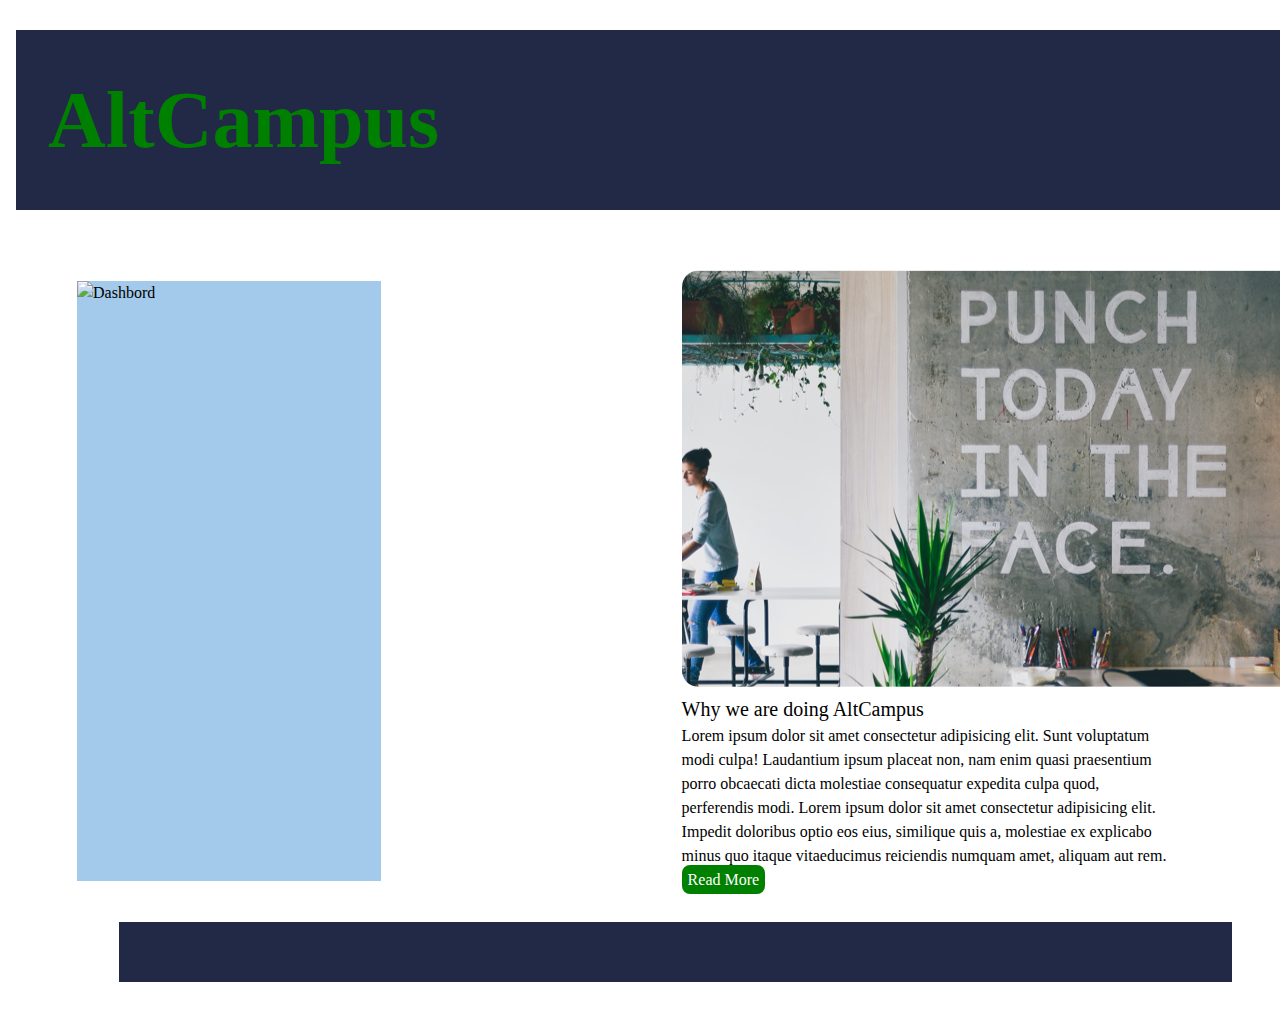
==== block-BHaabo/index.html @ 3e89f2c3 "add Assignment 2 flex" ====
<!-- 
- Create a page using flexbox according to the layout shown below.

![Flex Shrink Property](https://raw.githubusercontent.com/suraj122/AC-STYLE-images/master/flexbox/ex-2.png)

- Using CSS resets is necessary.
- Use semantic tags and keep the nesting and indentation proper. 
-->
<!DOCTYPE html>
 <html lang="en">
 <head>
     <meta charset="UTF-8">
     <meta http-equiv="X-UA-Compatible" content="IE=edge">
     <meta name="viewport" content="width=device-width, initial-scale=1.0">
     <title>Assignment 2 flex</title>
     <link rel="stylesheet" href="assets/stylesheet/style.css">
     <script src="https://kit.fontawesome.com/1ccbc6b453.js" crossorigin="anonymous"></script>
 </head>
 <body>
    <header class="header">
        <div class="container flex">
            <a class="brand" href="#"><h1>AltCampus</h1></a>
        </div>
    </header>
    <main>
        <section>
            <div class="container flex">
            <aside class="box">
                <img src="assets/icons/dashboard.svg" alt="Dashbord">

            </aside>  
            <article class="image">  
                <img src="assets/media/01.png" class="pic" alt="01">
            <h2>
                Why we are doing AltCampus
            </h2>
            <p>
                Lorem ipsum dolor sit amet consectetur adipisicing elit. 
                Sunt voluptatum modi culpa! Laudantium ipsum placeat non,
                 nam enim quasi praesentium porro obcaecati dicta molestiae
                 consequatur expedita culpa quod, perferendis modi.
                Lorem ipsum dolor sit amet consectetur adipisicing elit. 
                Impedit doloribus optio eos eius, similique quis a, molestiae 
                ex explicabo minus quo itaque vitaeducimus reiciendis 
                 numquam amet, aliquam aut rem.
            </p>
            <a href="#">Read More</a>
            </article>
            </div>
        </section>
</main>
    <footer>
        <div class="container flex">
            <small>
                &copy Altcampus
            </small>
        <nav class="footer">
            <a href="#"><i class="fab fa-facebook-f"></i></a>
            <a href="#"><i class="fab fa-twitter"></i></a>
            <a href="#"><i class="fab fa-instagram"></i></a>
            <a href="#"><i class="fab fa-linkedin-in"></i></a>
        </nav>
        </div>
    </footer>
</body>
</html>
---- block-BHaabo/assets/stylesheet/style.css ----
/* http://meyerweb.com/eric/tools/css/reset/ 
   v2.0 | 20110126
   License: none (public domain)
*/

html, body, div, span, applet, object, iframe,
h1, h2, h3, h4, h5, h6, p, blockquote, pre,
a, abbr, acronym, address, big, cite, code,
del, dfn, em, img, ins, kbd, q, s, samp,
small, strike, strong, sub, sup, tt, var,
b, u, i, center,
dl, dt, dd, ol, ul, li,
fieldset, form, label, legend,
table, caption, tbody, tfoot, thead, tr, th, td,
article, aside, canvas, details, embed, 
figure, figcaption, footer, header, hgroup, 
menu, nav, output, ruby, section, summary,
time, mark, audio, video {
	margin: 0;
	padding: 0;
	border: 0;
	font-size: 100%;
	font: inherit;
	vertical-align: baseline;
}
/* HTML5 display-role reset for older browsers */
article, aside, details, figcaption, figure, 
footer, header, hgroup, menu, nav, section {
	display: block;
}
body {
	line-height: 1;
}
ol, ul {
	list-style: none;
}
blockquote, q {
	quotes: none;
}
blockquote:before, blockquote:after,
q:before, q:after {
	content: '';
	content: none;
}
table {
	border-collapse: collapse;
	border-spacing: 0;
}
/* PAGE STYLE */
*,
*::before,
*::after {
    box-sizing:border-box;
}
body {
    line-height: 1.5;
    font-size: 16px;
}
.container {
    max-width: 1330px;
    margin: 0 auto;
    padding: 0 32px;
}
.clearfix::before,
.clearfix::after {
    content: "";
    display:table;
} 
.clearfix::after {
    clear:both;
}
header {
    background-color:rgb(34,41,70);
    /* position: fixed; */
    width: 1330px;
    margin: 30px 16px;
    padding: 30px 0;
}
.brand {
    width: 120px;
    font-size: 80px;
    color:green;
    font-weight: bold;
    text-decoration: none;
}
.flex {
    display: flex;
    justify-content: space-between;
    align-items: center;
}
.box {
    width: 25%;
    height:600px;
    margin-top: 30px;
    margin-left: 45px;
    background-color:rgb(163,202,234);
}
.image {
    width: 40%;
    margin-right: 80px;
    margin-top: 30px;
    flex-wrap: wrap;
}
.image a {
    background-color: green;
    text-decoration: none;
    color: white;
    padding: 6px;
    margin-top: 20px;
    border-radius: 8px;
}
.article {
    width: 50%;
}
h2 {
    width: 50%;
    font-size: 20px;
    font-weight: 500;
}
.footer {
    width:1330px ;
    padding: 30px 0;
    text-decoration:none;
    text-transform: uppercase;
    background-color:rgb(34,41,70);
    font-size:20px;
    margin: 30px 16px;
    text-align: center;
}
.footer a {
    color: white;
}
.container small {
    color: white;

}
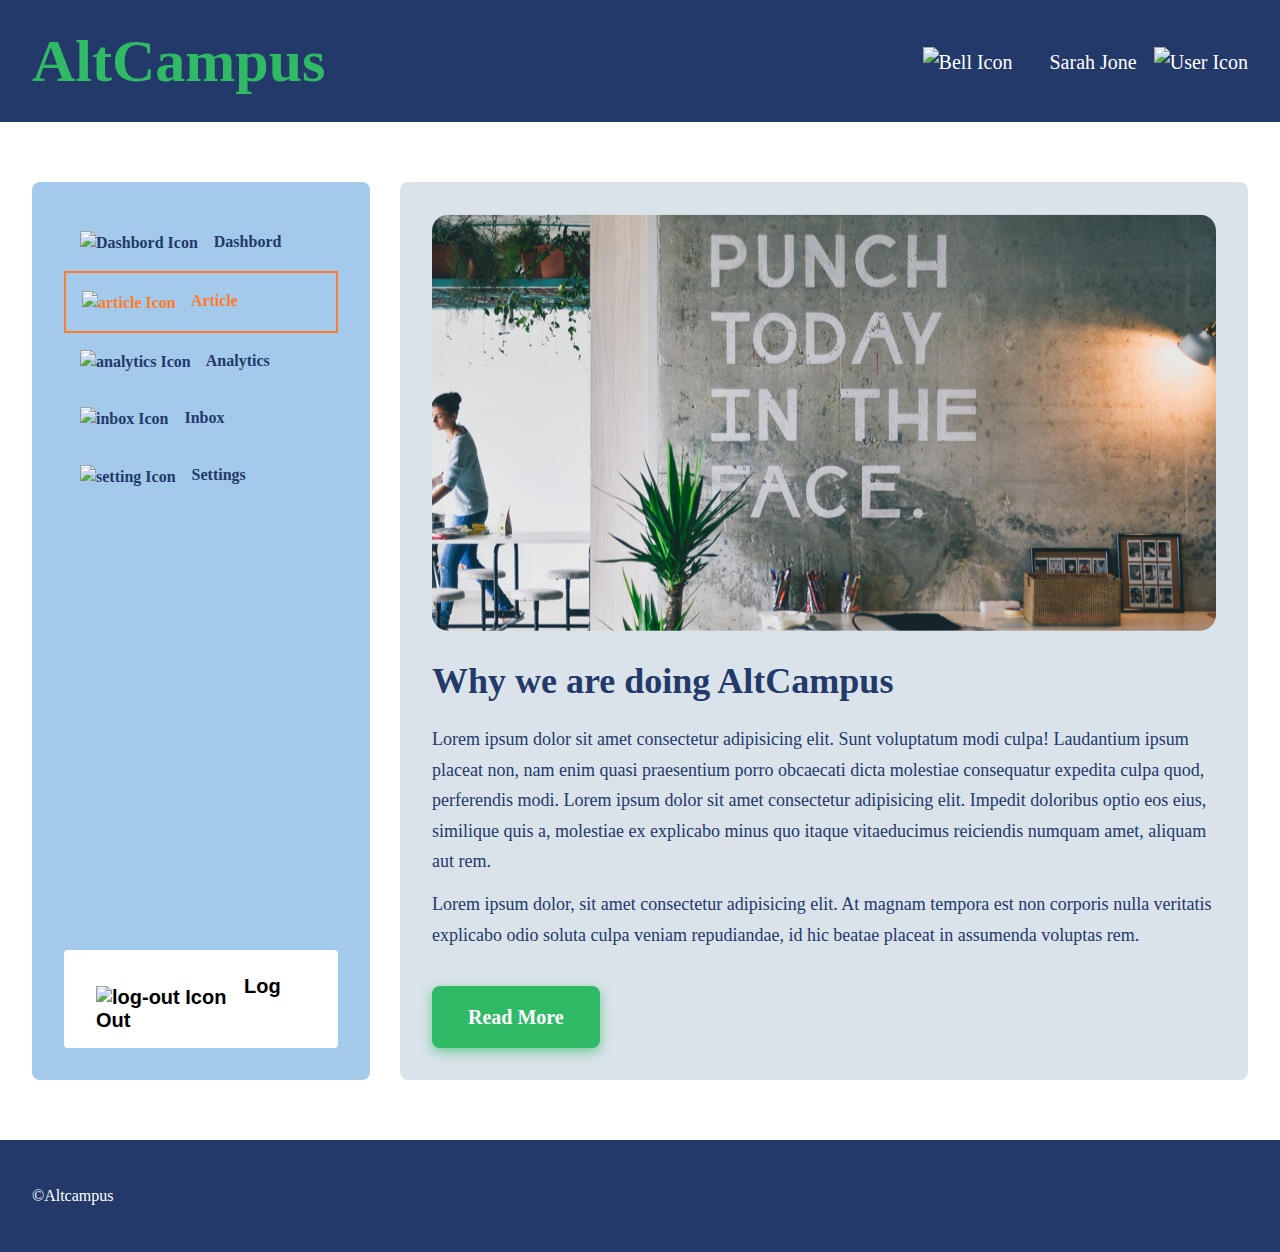
==== commit 0de7800b: "add refactor assignment 2 flex" ====
--- a/block-BHaabo/index.html
+++ b/block-BHaabo/index.html
@@ -19,22 +19,56 @@
  <body>
     <header class="header">
         <div class="container flex">
-            <a class="brand" href="#"><h1>AltCampus</h1></a>
+            <a class="brand" href="#">
+                <h1>AltCampus</h1>
+            </a>
+            <nav class="nav">
+                <a href="#">
+                    <img src="assets/icons/bell.svg" alt="Bell Icon">
+                </a>
+                <a href="#">
+                    <span>Sarah Jone</span>
+                <img src="assets/icons/user.svg" alt="User Icon ">
+            </a>
+            </nav>
         </div>
     </header>
-    <main>
-        <section>
-            <div class="container flex">
-            <aside class="box">
-                <img src="assets/icons/dashboard.svg" alt="Dashbord">
+    <main class="container flex padding">
+        <aside class="sidebar">
+            <nav class="sidebar-nav">
+                <a href="#">
+                    <img src="assets/icons/dashboard.svg" alt="Dashbord Icon">
+                    <span>Dashbord</span>
+                </a>
+                <a class="active" href="#">
+                    <img src="assets/icons/article.svg" alt="article Icon">
+                    <span>Article</span>
+                </a>
+                <a href="#">
+                    <img src="assets/icons/analytics.svg" alt="analytics Icon">
+                    <span>Analytics</span>
+                </a>
+                <a href="#">
+                    <img src="assets/icons/inbox.svg" alt="inbox Icon">
+                    <span>Inbox</span>
+                </a>
+                <a href="#">
+                    <img src="assets/icons/setting.svg" alt="setting Icon">
+                    <span>Settings</span>
+                </a>
+            </nav>
+            <button class="logout-btn">
+                <img src="assets/icons/log-out.svg" alt="log-out Icon">
+                <span>Log Out</span>
+            </button>
+            </aside> 
+            <article class="article"> 
+                <img src="assets/media/01.png" alt="01"> 
 
-            </aside>  
-            <article class="image">  
-                <img src="assets/media/01.png" class="pic" alt="01">
-            <h2>
+            <h2 class="heading">
                 Why we are doing AltCampus
             </h2>
-            <p>
+            <p class="text">
                 Lorem ipsum dolor sit amet consectetur adipisicing elit. 
                 Sunt voluptatum modi culpa! Laudantium ipsum placeat non,
                  nam enim quasi praesentium porro obcaecati dicta molestiae
@@ -44,21 +78,23 @@
                 ex explicabo minus quo itaque vitaeducimus reiciendis 
                  numquam amet, aliquam aut rem.
             </p>
-            <a href="#">Read More</a>
-            </article>
-            </div>
-        </section>
+            <p class="text">
+                Lorem ipsum dolor, sit amet consectetur adipisicing elit.
+                 At magnam tempora est non corporis nulla veritatis explicabo 
+                 odio soluta culpa veniam repudiandae, 
+                id hic beatae placeat in assumenda voluptas rem.
+            </p>
+            <a class="btn" href="#">Read More</a>
+        </article>
 </main>
-    <footer>
+    <footer class="footer">
         <div class="container flex">
             <small>
-                &copy Altcampus
+                &copy;Altcampus
             </small>
-        <nav class="footer">
-            <a href="#"><i class="fab fa-facebook-f"></i></a>
-            <a href="#"><i class="fab fa-twitter"></i></a>
-            <a href="#"><i class="fab fa-instagram"></i></a>
-            <a href="#"><i class="fab fa-linkedin-in"></i></a>
+        <nav>
+        <a href="#"><i class="fab fa-facebook-f"></i></a>
+        <a href="#"><i class="fab fa-twitter"></i></a>
         </nav>
         </div>
     </footer>
--- a/block-BHaabo/assets/stylesheet/style.css
+++ b/block-BHaabo/assets/stylesheet/style.css
@@ -61,6 +61,9 @@
     margin: 0 auto;
     padding: 0 32px;
 }
+.padding {
+    padding: 60px 32px;
+}
 .clearfix::before,
 .clearfix::after {
     content: "";
@@ -70,67 +73,120 @@
     clear:both;
 }
 header {
-    background-color:rgb(34,41,70);
-    /* position: fixed; */
-    width: 1330px;
-    margin: 30px 16px;
-    padding: 30px 0;
+    background-color:#22396a;
+    padding:16px 0;
+    color: #ffffff;
 }
 .brand {
-    width: 120px;
-    font-size: 80px;
-    color:green;
+    font-size: 60px;
     font-weight: bold;
+    color:#30ba66;
     text-decoration: none;
+}
+.brand img {
+    width: 140px;
+}
+.nav a {
+    text-decoration: none;
+    font-size: 20px;
+    color: #ffffff;
+    margin-left: 32px;
 }
 .flex {
     display: flex;
     justify-content: space-between;
     align-items: center;
 }
-.box {
-    width: 25%;
-    height:600px;
-    margin-top: 30px;
-    margin-left: 45px;
-    background-color:rgb(163,202,234);
+.nav a img {
+    vertical-align: middle;
 }
-.image {
-    width: 40%;
-    margin-right: 80px;
-    margin-top: 30px;
-    flex-wrap: wrap;
+.nav a span {
+    margin-right: 12px;
+    vertical-align: middle;
 }
-.image a {
-    background-color: green;
+.sidebar {
+    /* height: 850px; */
+    background-color: #a3caea;
+    padding: 32px;
+    flex: 0 1 35%;
+    align-self: stretch;
+    border-radius: 8px;
+    display: flex;
+    flex-direction: column;
+    justify-content: space-between;
+}
+.sidebar-nav {
+    display:flex;
+    flex-direction: column;
+}
+.sidebar-nav a {
     text-decoration: none;
-    color: white;
-    padding: 6px;
+    color: #22396a;
+    font-weight: 700;
+    padding: 16px;
+}
+.sidebar-nav a img {
+    vertical-align: middle;
+    margin-right: 12px;
+}
+.sidebar-nav .active {
+    border:2px solid #ff7b29;
+    color: #ff7b29;
+}
+.logout-btn {
+    border: 0;
+    box-shadow:none;
+    padding: 16px 32px;
+    background-color: #ffffff;
+    font-size: 20px;
+    width: 100%;
+    border-radius: 4px;
+    text-align: left;
+    font-weight: 700;
+}
+.logout-btn img {
     margin-top: 20px;
-    border-radius: 8px;
+    margin-right: 12px;
+    vertical-align: middle;
 }
 .article {
-    width: 50%;
+    flex: 0 1 65%;
+    background-color:#dae3ea;
+    padding: 32px;
+    border-radius: 8px;
+    margin-left: 30px;
 }
-h2 {
-    width: 50%;
+.heading {
+    font-size: 36px;
+    font-weight: 700;
+    color: #22396a;
+    margin: 16px 0;
+}
+.text {
+    font-size: 18px;
+    line-height: 1.7;
+    color: #22396a;
+    margin-bottom: 12px;
+}
+.btn {
+    padding: 16px 36px;
+    background-color: #30ba66;
+    color: #ffffff;
     font-size: 20px;
-    font-weight: 500;
+    display: inline-block;
+    text-decoration: none;
+    border-radius: 8px;
+    font-weight: 600;
+    box-shadow: 0 4px 12px rgba(49, 187, 102, 0.64);
+    margin-top: 24px;
 }
 .footer {
-    width:1330px ;
-    padding: 30px 0;
-    text-decoration:none;
-    text-transform: uppercase;
-    background-color:rgb(34,41,70);
-    font-size:20px;
-    margin: 30px 16px;
-    text-align: center;
+    padding: 44px 0;
+    background-color:#22396a;
+    color: #ffffff;
 }
 .footer a {
-    color: white;
-}
-.container small {
-    color: white;
-
+    margin-left: 32px;
+    text-decoration: none;
+    color: #ffffff;
 }